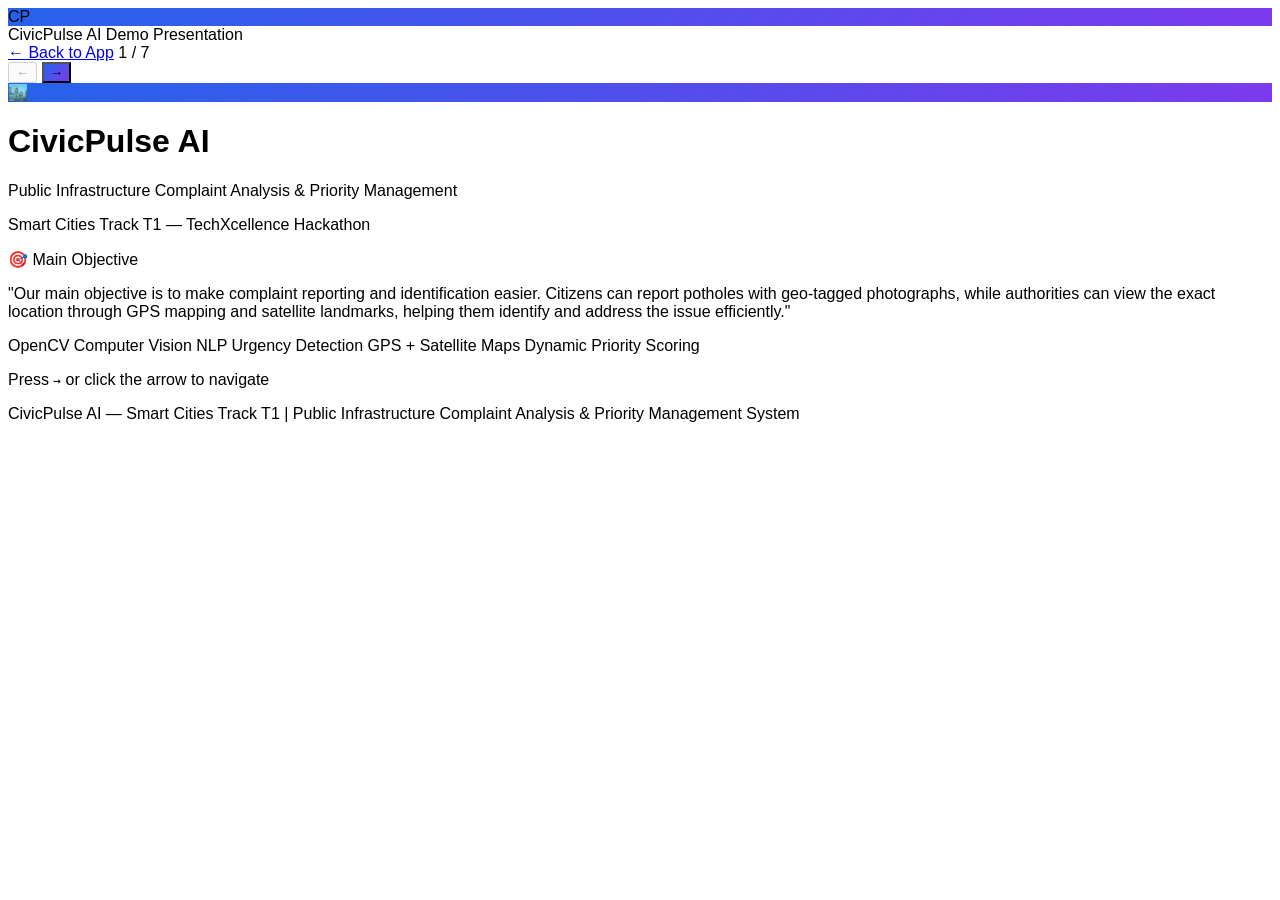
==== static/demo.html @ 75fb8941 "Add interactive demo presentation and authority street surroundings visual inspection hub" ====
<!DOCTYPE html>
<html lang="en">
<head>
  <meta charset="UTF-8">
  <meta name="viewport" content="width=device-width, initial-scale=1.0">
  <title>CivicPulse AI — Demo Presentation</title>
  <script src="https://cdn.tailwindcss.com"></script>
  <style>
    @keyframes fadeInUp {
      from { opacity: 0; transform: translateY(28px); }
      to   { opacity: 1; transform: translateY(0); }
    }
    @keyframes fadeInLeft {
      from { opacity: 0; transform: translateX(-32px); }
      to   { opacity: 1; transform: translateX(0); }
    }
    @keyframes fadeInRight {
      from { opacity: 0; transform: translateX(32px); }
      to   { opacity: 1; transform: translateX(0); }
    }
    @keyframes scaleIn {
      from { opacity: 0; transform: scale(0.88); }
      to   { opacity: 1; transform: scale(1); }
    }
    @keyframes pulseRing {
      0%   { box-shadow: 0 0 0 0 rgba(239,68,68,0.5); }
      70%  { box-shadow: 0 0 0 12px rgba(239,68,68,0); }
      100% { box-shadow: 0 0 0 0 rgba(239,68,68,0); }
    }
    @keyframes slideNumber {
      from { opacity: 0; transform: scale(0.5) rotate(-12deg); }
      to   { opacity: 1; transform: scale(1) rotate(0deg); }
    }
    .anim-fade-up    { animation: fadeInUp 0.6s ease-out both; }
    .anim-fade-left  { animation: fadeInLeft 0.55s ease-out both; }
    .anim-fade-right { animation: fadeInRight 0.55s ease-out both; }
    .anim-scale      { animation: scaleIn 0.5s ease-out both; }
    .anim-number     { animation: slideNumber 0.4s ease-out both; }
    .delay-1 { animation-delay: 0.12s; }
    .delay-2 { animation-delay: 0.24s; }
    .delay-3 { animation-delay: 0.38s; }
    .delay-4 { animation-delay: 0.52s; }
    .delay-5 { animation-delay: 0.66s; }
    .pulse-dot { animation: pulseRing 1.6s ease-out infinite; }

    .slide { display: none; }
    .slide.active { display: flex; }

    .progress-fill {
      transition: width 0.45s cubic-bezier(0.4, 0, 0.2, 1);
    }

    body {
      font-family: -apple-system, BlinkMacSystemFont, "Segoe UI", Roboto, Helvetica, Arial, sans-serif;
      overflow-x: hidden;
    }

    /* Custom scrollbar */
    ::-webkit-scrollbar { width: 6px; }
    ::-webkit-scrollbar-track { background: #f1f5f9; }
    ::-webkit-scrollbar-thumb { background: #cbd5e1; border-radius: 4px; }
    ::-webkit-scrollbar-thumb:hover { background: #94a3b8; }
  </style>
</head>
<body class="bg-slate-50 text-slate-900 antialiased min-h-screen flex flex-col select-none">

  <!-- Top Bar -->
  <div class="sticky top-0 z-50 bg-white/95 border-b border-slate-200 px-5 py-2.5 flex items-center justify-between" style="backdrop-filter:blur(12px);">
    <div class="flex items-center gap-2.5">
      <div class="w-9 h-9 rounded-xl flex items-center justify-center font-black text-white text-sm shadow-md" style="background: linear-gradient(135deg, #2563eb, #7c3aed);">CP</div>
      <div>
        <span class="font-extrabold text-sm text-slate-900">Civic<span class="text-blue-600">Pulse</span> AI</span>
        <span class="ml-1.5 text-xs font-bold px-1.5 py-0.5 rounded bg-blue-50 text-blue-700 border border-blue-200">Demo Presentation</span>
      </div>
    </div>
    <div class="flex items-center gap-4">
      <a href="/" class="text-xs font-bold text-slate-500 hover:text-blue-600 transition-colors">← Back to App</a>
      <span id="slide-counter" class="text-xs font-bold text-slate-400 hidden sm:inline">1 / 7</span>
      <div class="flex gap-1.5">
        <button onclick="prevSlide()" id="btn-prev" class="w-8 h-8 rounded-lg flex items-center justify-center text-sm font-bold border border-slate-200 bg-white text-slate-600 hover:bg-slate-50 shadow-sm transition-all" style="cursor:pointer;">←</button>
        <button onclick="nextSlide()" id="btn-next" class="w-8 h-8 rounded-lg flex items-center justify-center text-sm font-bold text-white shadow-md transition-all" style="cursor:pointer; background:linear-gradient(135deg,#2563eb,#7c3aed);">→</button>
      </div>
    </div>
  </div>

  <!-- Progress Bar -->
  <div class="w-full h-1 bg-slate-200">
    <div id="progress-bar" class="progress-fill h-full rounded-r" style="width:14.28%; background:linear-gradient(90deg,#2563eb,#7c3aed);"></div>
  </div>

  <!-- ============================================================ -->
  <!-- SLIDE 1: Title / System Overview                             -->
  <!-- ============================================================ -->
  <div class="slide active flex-1" id="slide-1">
    <div class="w-full flex flex-col items-center justify-center px-6 py-10 flex-1">
      <div class="text-center max-w-2xl mx-auto">
        <div class="anim-scale inline-flex items-center justify-center w-20 h-20 rounded-2xl mb-6 shadow-lg" style="background: linear-gradient(135deg, #2563eb, #7c3aed);">
          <span class="text-4xl">🏙️</span>
        </div>
        <h1 class="anim-fade-up text-4xl font-black text-slate-900 mb-3 leading-tight">
          Civic<span class="text-blue-600">Pulse</span> AI
        </h1>
        <p class="anim-fade-up delay-1 text-lg font-semibold text-violet-600">
          Public Infrastructure Complaint Analysis & Priority Management
        </p>
        <p class="anim-fade-up delay-2 text-sm text-slate-500 mt-2">
          Smart Cities Track T1 — TechXcellence Hackathon
        </p>

        <div class="anim-fade-up delay-3 mt-8 bg-white border border-slate-200 rounded-2xl p-6 text-left shadow-sm max-w-lg mx-auto">
          <p class="text-sm font-extrabold text-slate-900 mb-2 flex items-center gap-2">🎯 Main Objective</p>
          <p class="text-sm text-slate-600 leading-relaxed italic">
            "Our main objective is to make complaint reporting and identification easier. Citizens can report potholes with geo-tagged photographs, while authorities can view the exact location through GPS mapping and satellite landmarks, helping them identify and address the issue efficiently."
          </p>
        </div>

        <div class="anim-fade-up delay-4 mt-6 flex flex-wrap justify-center gap-2.5">
          <span class="px-3 py-1.5 rounded-lg text-xs font-bold bg-blue-50 text-blue-700 border border-blue-200">OpenCV Computer Vision</span>
          <span class="px-3 py-1.5 rounded-lg text-xs font-bold bg-violet-50 text-violet-700 border border-violet-200">NLP Urgency Detection</span>
          <span class="px-3 py-1.5 rounded-lg text-xs font-bold bg-emerald-50 text-emerald-700 border border-emerald-200">GPS + Satellite Maps</span>
          <span class="px-3 py-1.5 rounded-lg text-xs font-bold bg-amber-50 text-amber-700 border border-amber-200">Dynamic Priority Scoring</span>
        </div>

        <p class="anim-fade-up delay-5 text-xs text-slate-400 mt-8">
          Press <kbd class="px-1.5 py-0.5 rounded border border-slate-200 bg-white text-xs font-mono font-bold text-slate-600">→</kbd> or click the arrow to navigate
        </p>
      </div>
    </div>
  </div>

  <!-- ============================================================ -->
  <!-- SLIDE 2: Complaint Registration                              -->
  <!-- ============================================================ -->
  <div class="slide flex-1" id="slide-2">
    <div class="w-full flex flex-col items-center px-6 py-8 flex-1">
      <div class="max-w-2xl w-full">
        <div class="flex items-center gap-3 mb-6">
          <div class="anim-number w-11 h-11 rounded-xl flex items-center justify-center font-black text-white text-lg shadow-md" style="background:linear-gradient(135deg,#2563eb,#3b82f6);">1</div>
          <div class="anim-fade-right delay-1">
            <h2 class="text-2xl font-black text-slate-900">Complaint Registration</h2>
            <p class="text-sm text-slate-500">Citizens report infrastructure defects in seconds</p>
          </div>
        </div>

        <div class="anim-fade-up delay-2 bg-white border border-slate-200 rounded-2xl p-5 shadow-sm mb-4">
          <div class="flex gap-4 items-start">
            <div class="w-14 h-14 rounded-xl flex items-center justify-center shrink-0 text-3xl bg-blue-50">📸</div>
            <div>
              <p class="font-bold text-sm text-slate-900 mb-1">Upload a Defect Photo</p>
              <p class="text-sm text-slate-500 leading-relaxed">
                The citizen snaps a photo of the pothole, broken pipe, dangling wire, or garbage dump. The image is immediately sent to the <strong class="text-slate-700">OpenCV AI engine</strong> for defect severity analysis.
              </p>
            </div>
          </div>
        </div>

        <div class="anim-fade-up delay-3 bg-white border border-slate-200 rounded-2xl p-5 shadow-sm mb-4">
          <div class="flex gap-4 items-start">
            <div class="w-14 h-14 rounded-xl flex items-center justify-center shrink-0 text-3xl bg-violet-50">🧠</div>
            <div>
              <p class="font-bold text-sm text-slate-900 mb-1">AI Analyzes Severity in Real-Time</p>
              <p class="text-sm text-slate-500 leading-relaxed">
                Computer Vision detects crack edges, crater contours, and dark voids. The NLP engine scans the description for safety keywords like <span class="font-bold text-red-600">"hospital"</span>, <span class="font-bold text-red-600">"school"</span>, <span class="font-bold text-red-600">"live wire"</span>.
              </p>
            </div>
          </div>
        </div>

        <div class="anim-fade-up delay-4 bg-white border border-slate-200 rounded-2xl p-5 shadow-sm">
          <div class="flex gap-4 items-start">
            <div class="w-14 h-14 rounded-xl flex items-center justify-center shrink-0 text-3xl bg-amber-50">⚡</div>
            <div>
              <p class="font-bold text-sm text-slate-900 mb-1">Instant Triage Result</p>
              <p class="text-sm text-slate-500 leading-relaxed">
                Within seconds, the citizen sees the computed <strong class="text-slate-700">Priority Score</strong> (e.g., 96/100 CRITICAL), the <strong class="text-slate-700">SLA deadline</strong> (&lt; 6 hours), and the <strong class="text-slate-700">department</strong> automatically assigned (Roads & PWD).
              </p>
            </div>
          </div>
        </div>
      </div>
    </div>
  </div>

  <!-- ============================================================ -->
  <!-- SLIDE 3: Geo-Tagging                                         -->
  <!-- ============================================================ -->
  <div class="slide flex-1" id="slide-3">
    <div class="w-full flex flex-col items-center px-6 py-8 flex-1">
      <div class="max-w-2xl w-full">
        <div class="flex items-center gap-3 mb-6">
          <div class="anim-number w-11 h-11 rounded-xl flex items-center justify-center font-black text-white text-lg shadow-md" style="background:linear-gradient(135deg,#059669,#10b981);">2</div>
          <div class="anim-fade-right delay-1">
            <h2 class="text-2xl font-black text-slate-900">Geo-Tagging</h2>
            <p class="text-sm text-slate-500">Automatic GPS coordinate capture</p>
          </div>
        </div>

        <div class="anim-fade-up delay-2 bg-white border border-slate-200 rounded-2xl p-5 shadow-sm mb-4">
          <p class="text-sm text-slate-500 leading-relaxed mb-4">
            The system automatically captures the <strong class="text-slate-800">exact GPS coordinates</strong> of the reported defect. No manual address entry needed.
          </p>

          <!-- GPS Coordinates Display -->
          <div class="rounded-xl p-4 border border-emerald-200 bg-emerald-50/50">
            <div class="flex items-center gap-2 mb-3">
              <div class="w-3 h-3 rounded-full pulse-dot bg-red-500"></div>
              <span class="text-xs font-extrabold text-emerald-700 uppercase tracking-wider">LIVE GPS LOCK</span>
            </div>
            <div class="grid grid-cols-2 gap-3">
              <div class="rounded-xl p-3 bg-white border border-slate-200 shadow-sm">
                <span class="text-xs text-slate-400 font-semibold">Latitude</span>
                <p class="text-xl font-black font-mono text-slate-900">12.9634°N</p>
              </div>
              <div class="rounded-xl p-3 bg-white border border-slate-200 shadow-sm">
                <span class="text-xs text-slate-400 font-semibold">Longitude</span>
                <p class="text-xl font-black font-mono text-slate-900">77.5755°E</p>
              </div>
            </div>
            <p class="text-xs text-slate-500 mt-3 font-semibold">📍 Victoria Hospital Emergency Gate, Kalasipalya, Bengaluru</p>
          </div>
        </div>

        <div class="anim-fade-up delay-3 bg-white border border-slate-200 rounded-2xl p-5 shadow-sm">
          <p class="font-bold text-sm text-slate-900 mb-2">🎯 Rapido-Style Precision Micro-Pinning</p>
          <p class="text-sm text-slate-500 leading-relaxed">
            Citizens can <strong class="text-slate-700">drag a pin on a satellite map</strong> to mark the exact lane, building gate, or road divider — even if the GPS is off by a few meters. This gives field crews sub-10m accuracy for locating defects.
          </p>
          <div class="mt-3 rounded-xl p-3 border border-blue-200 bg-blue-50/50">
            <p class="text-xs font-bold text-blue-700">💡 Why this matters</p>
            <p class="text-xs text-slate-500 mt-1">Standard GPS has 5–15m error. A pothole on a 4-lane road could be on any lane. Micro-pinning on satellite imagery eliminates ambiguity.</p>
          </div>
        </div>
      </div>
    </div>
  </div>

  <!-- ============================================================ -->
  <!-- SLIDE 4: Satellite Image Integration                         -->
  <!-- ============================================================ -->
  <div class="slide flex-1" id="slide-4">
    <div class="w-full flex flex-col items-center px-6 py-8 flex-1">
      <div class="max-w-2xl w-full">
        <div class="flex items-center gap-3 mb-6">
          <div class="anim-number w-11 h-11 rounded-xl flex items-center justify-center font-black text-white text-lg shadow-md" style="background:linear-gradient(135deg,#0891b2,#06b6d4);">3</div>
          <div class="anim-fade-right delay-1">
            <h2 class="text-2xl font-black text-slate-900">Satellite Image Integration</h2>
            <p class="text-sm text-slate-500">High-resolution aerial view of defect sites</p>
          </div>
        </div>

        <div class="anim-fade-up delay-2 bg-white border border-slate-200 rounded-2xl overflow-hidden shadow-sm mb-4">
          <div class="px-5 py-3 flex items-center justify-between border-b border-slate-200 bg-slate-50">
            <span class="text-xs font-extrabold text-slate-700">🛰️ Esri World Imagery — Zoom Level 19</span>
            <span class="text-xs font-mono font-bold px-2 py-0.5 rounded-full border border-cyan-200 bg-cyan-50 text-cyan-700">LIVE</span>
          </div>
          <div class="p-5">
            <div class="rounded-xl border-2 border-dashed border-cyan-300 p-8 text-center bg-cyan-50/30">
              <span class="text-5xl block mb-3">🛰️</span>
              <p class="text-sm font-bold text-slate-800">Split-Screen Map View</p>
              <p class="text-xs text-slate-500 mt-1.5 max-w-sm mx-auto leading-relaxed">Top panel shows Esri satellite close-up at zoom-19 for building-level detail. Bottom panel shows OpenStreetMap road view with all complaint markers and 65m zones.</p>
            </div>
          </div>
        </div>

        <div class="anim-fade-up delay-3 grid grid-cols-2 gap-3">
          <div class="bg-white border border-slate-200 rounded-2xl p-4 shadow-sm">
            <span class="text-2xl block mb-2">📡</span>
            <p class="text-sm font-bold text-slate-800">Esri Aerial Tiles</p>
            <p class="text-xs text-slate-500 mt-1 leading-relaxed">High-resolution satellite imagery showing individual buildings, lanes, and road markings.</p>
          </div>
          <div class="bg-white border border-slate-200 rounded-2xl p-4 shadow-sm">
            <span class="text-2xl block mb-2">🗺️</span>
            <p class="text-sm font-bold text-slate-800">OSM Road Map</p>
            <p class="text-xs text-slate-500 mt-1 leading-relaxed">Labeled streets, landmarks, and navigable routes for crew dispatch planning.</p>
          </div>
        </div>

        <div class="anim-fade-up delay-4 mt-4 bg-white border border-slate-200 rounded-2xl p-4 shadow-sm">
          <div class="flex gap-3 items-start">
            <span class="text-xl shrink-0">🔗</span>
            <div>
              <p class="text-sm font-bold text-slate-800">Google Maps Deep-Link</p>
              <p class="text-xs text-slate-500 mt-0.5">Each marker includes a one-click "Open in Google Maps" link so field crews can navigate with turn-by-turn directions using their phone.</p>
            </div>
          </div>
        </div>
      </div>
    </div>
  </div>

  <!-- ============================================================ -->
  <!-- SLIDE 5: Authority Dashboard                                 -->
  <!-- ============================================================ -->
  <div class="slide flex-1" id="slide-5">
    <div class="w-full flex flex-col items-center px-6 py-8 flex-1">
      <div class="max-w-2xl w-full">
        <div class="flex items-center gap-3 mb-6">
          <div class="anim-number w-11 h-11 rounded-xl flex items-center justify-center font-black text-white text-lg shadow-md" style="background:linear-gradient(135deg,#dc2626,#ef4444);">4</div>
          <div class="anim-fade-right delay-1">
            <h2 class="text-2xl font-black text-slate-900">Authority Dashboard</h2>
            <p class="text-sm text-slate-500">Municipal Command Center & GIS Operations</p>
          </div>
        </div>

        <div class="anim-fade-up delay-2 bg-white border border-slate-200 rounded-2xl p-5 shadow-sm mb-4">
          <p class="text-sm text-slate-500 leading-relaxed mb-4">
            When the authority logs in, they see a <strong class="text-slate-800">real-time priority dispatch queue</strong> ranked by AI-computed risk scores. Each ticket displays the geo-tagged photograph, exact GPS location, and nearby satellite landmarks.
          </p>

          <!-- Real Street Photos Showcase -->
          <div class="rounded-2xl p-4 border border-slate-200 bg-slate-50 mb-4">
            <div class="flex items-center justify-between mb-2">
              <span class="text-xs font-mono font-bold px-2 py-0.5 rounded bg-blue-50 text-blue-700 border border-blue-200">#CP-BLR-8012</span>
              <span class="text-xs font-extrabold px-2.5 py-0.5 rounded bg-red-50 text-red-600 border border-red-200">🔴 CRITICAL (96/100)</span>
            </div>
            <p class="text-sm font-bold text-slate-900 mb-2">Severe Crater Pothole blocking Ambulance Entrance</p>
            
            <!-- Side-by-Side Street & Surroundings Inspection -->
            <div class="grid grid-cols-2 gap-3 mb-3">
              <div class="rounded-xl overflow-hidden border border-slate-300 bg-slate-900 relative">
                <img src="/uploads/streetview_pothole_pin.jpg" alt="Pothole with Location Pin" class="w-full h-44 object-cover">
                <div class="absolute bottom-2 left-2 bg-slate-900/80 text-white text-[10px] font-bold px-2 py-0.5 rounded backdrop-blur-sm">
                  📍 Exact Defect Pin & Road Trench
                </div>
              </div>
              <div class="rounded-xl overflow-hidden border border-slate-300 bg-slate-900 relative">
                <img src="/uploads/streetview_pothole_surroundings.jpg" alt="Surroundings & Street View" class="w-full h-44 object-cover">
                <div class="absolute bottom-2 left-2 bg-slate-900/80 text-white text-[10px] font-bold px-2 py-0.5 rounded backdrop-blur-sm">
                  🔄 360° Surroundings & Landmarks
                </div>
              </div>
            </div>

            <p class="text-xs text-slate-500 mb-2 font-medium">📍 Victoria Hospital Emergency Gate, Kalasipalya, Bengaluru (12.9634, 77.5755)</p>
            <div class="flex flex-wrap items-center gap-3 text-xs text-slate-500 mb-3">
              <span>🏢 Roads & PWD</span>
              <span>⏰ SLA: &lt; 6 hours</span>
              <span class="font-bold text-amber-700">👥 8 citizen reports merged</span>
            </div>

            <div class="flex flex-wrap gap-2">
              <a href="https://www.google.com/maps/@12.9634,77.5755,3a,75y,90t/data=!3m6!1e1" target="_blank" class="px-3 py-1.5 rounded-lg text-xs font-bold text-white shadow-sm flex items-center gap-1.5" style="background:#2563eb;">
                🌐 Open Live 360° in Google Maps ↗
              </a>
              <span class="px-3 py-1.5 rounded-lg text-xs font-bold text-white shadow-sm" style="background:#0891b2;">🛰️ Satellite Close-Up</span>
              <span class="px-3 py-1.5 rounded-lg text-xs font-bold text-white shadow-sm" style="background:#4f46e5;">Dispatch Crew</span>
            </div>
          </div>

          <div class="grid grid-cols-3 gap-3 text-center">
            <div class="rounded-xl p-3 border border-slate-200 bg-slate-50">
              <span class="text-2xl font-black text-red-600 block">4</span>
              <p class="text-xs font-semibold text-slate-500">Critical Active</p>
            </div>
            <div class="rounded-xl p-3 border border-slate-200 bg-slate-50">
              <span class="text-2xl font-black text-indigo-600 block">25</span>
              <p class="text-xs font-semibold text-slate-500">Duplicates Merged</p>
            </div>
            <div class="rounded-xl p-3 border border-slate-200 bg-slate-50">
              <span class="text-2xl font-black text-emerald-600 block">2</span>
              <p class="text-xs font-semibold text-slate-500">AI-Verified Repairs</p>
            </div>
          </div>
        </div>
      </div>
    </div>
  </div>

  <!-- ============================================================ -->
  <!-- SLIDE 6: Easy Identification                                 -->
  <!-- ============================================================ -->
  <div class="slide flex-1" id="slide-6">
    <div class="w-full flex flex-col items-center px-6 py-8 flex-1">
      <div class="max-w-2xl w-full">
        <div class="flex items-center gap-3 mb-6">
          <div class="anim-number w-11 h-11 rounded-xl flex items-center justify-center font-black text-white text-lg shadow-md" style="background:linear-gradient(135deg,#d97706,#f59e0b);">5</div>
          <div class="anim-fade-right delay-1">
            <h2 class="text-2xl font-black text-slate-900">Easy Identification</h2>
            <p class="text-sm text-slate-500">Locate defects even without a street address</p>
          </div>
        </div>

        <div class="anim-fade-up delay-2 bg-white border border-slate-200 rounded-2xl p-5 shadow-sm mb-4">
          <p class="text-sm text-slate-500 leading-relaxed mb-4">
            Many potholes exist in areas with <strong class="text-slate-800">no clear street address</strong> — unmarked lanes, internal colony roads, service roads under flyovers. CivicPulse solves this:
          </p>

          <div class="space-y-3">
            <div class="flex items-start gap-3 p-3.5 rounded-xl border border-slate-200 bg-slate-50/50">
              <span class="text-xl shrink-0 mt-0.5">📍</span>
              <div>
                <p class="text-sm font-bold text-slate-800">GPS Pin + Satellite Overlay</p>
                <p class="text-xs text-slate-500 mt-0.5 leading-relaxed">The red pin is shown on high-res satellite imagery. Authorities can see exactly which lane, gate, or divider the defect is near.</p>
              </div>
            </div>

            <div class="flex items-start gap-3 p-3.5 rounded-xl border border-slate-200 bg-slate-50/50">
              <span class="text-xl shrink-0 mt-0.5">🏫</span>
              <div>
                <p class="text-sm font-bold text-slate-800">Nearby Landmark Anchoring</p>
                <p class="text-xs text-slate-500 mt-0.5 leading-relaxed">Buildings, schools, hospitals, and metro stations visible on the satellite map act as reference landmarks — even without a formal address.</p>
              </div>
            </div>

            <div class="flex items-start gap-3 p-3.5 rounded-xl border border-slate-200 bg-slate-50/50">
              <span class="text-xl shrink-0 mt-0.5">🔴</span>
              <div>
                <p class="text-sm font-bold text-slate-800">65-Meter De-Duplication Buffer</p>
                <p class="text-xs text-slate-500 mt-0.5 leading-relaxed">Dashed circles around each complaint show the spatial zone. Multiple reports in the same area automatically merge — confirming the location and boosting priority.</p>
              </div>
            </div>

            <div class="flex items-start gap-3 p-3.5 rounded-xl border border-slate-200 bg-slate-50/50">
              <span class="text-xl shrink-0 mt-0.5">📝</span>
              <div>
                <p class="text-sm font-bold text-slate-800">Access Instructions</p>
                <p class="text-xs text-slate-500 mt-0.5 leading-relaxed">"Left lane, 10m before Victoria emergency ramp entrance" — citizens add gate notes that help field crews navigate the last few meters.</p>
              </div>
            </div>
          </div>
        </div>
      </div>
    </div>
  </div>

  <!-- ============================================================ -->
  <!-- SLIDE 7: Conclusion / Key Takeaway                           -->
  <!-- ============================================================ -->
  <div class="slide flex-1" id="slide-7">
    <div class="w-full flex flex-col items-center justify-center px-6 py-10 flex-1">
      <div class="text-center max-w-xl mx-auto">
        <div class="anim-scale inline-flex items-center justify-center w-20 h-20 rounded-2xl mb-6 shadow-lg" style="background: linear-gradient(135deg, #059669, #10b981);">
          <span class="text-4xl">✅</span>
        </div>

        <h2 class="anim-fade-up text-3xl font-black text-slate-900 mb-4 leading-tight">
          Making Civic Complaints <span class="text-blue-600">Intelligent</span>
        </h2>

        <div class="anim-fade-up delay-1 bg-white border border-slate-200 rounded-2xl p-6 shadow-sm text-left mb-6">
          <p class="text-sm text-slate-600 leading-relaxed italic">
            "Our main objective is to make complaint reporting and identification easier. Citizens can report potholes with geo-tagged photographs, while authorities can view the exact location through GPS mapping and satellite landmarks, helping them identify and address the issue efficiently."
          </p>
        </div>

        <div class="anim-fade-up delay-2 grid grid-cols-2 sm:grid-cols-4 gap-3 max-w-lg mx-auto mb-8">
          <div class="rounded-xl p-3 border border-slate-200 bg-white shadow-sm">
            <span class="text-2xl block mb-1">📸</span>
            <p class="text-xs font-bold text-slate-800">Photo → AI</p>
          </div>
          <div class="rounded-xl p-3 border border-slate-200 bg-white shadow-sm">
            <span class="text-2xl block mb-1">📍</span>
            <p class="text-xs font-bold text-slate-800">GPS → Pin</p>
          </div>
          <div class="rounded-xl p-3 border border-slate-200 bg-white shadow-sm">
            <span class="text-2xl block mb-1">🧠</span>
            <p class="text-xs font-bold text-slate-800">AI → Priority</p>
          </div>
          <div class="rounded-xl p-3 border border-slate-200 bg-white shadow-sm">
            <span class="text-2xl block mb-1">🚀</span>
            <p class="text-xs font-bold text-slate-800">Dispatch → Fix</p>
          </div>
        </div>

        <div class="anim-fade-up delay-3 mb-6">
          <a href="/" class="inline-flex items-center gap-2 px-6 py-3 rounded-xl text-sm font-extrabold text-white shadow-lg transition-all hover:shadow-xl" style="background:linear-gradient(135deg,#2563eb,#7c3aed);">
            🚀 Launch Live Application →
          </a>
        </div>

        <div class="anim-fade-up delay-4">
          <p class="text-sm font-bold text-slate-700">Civic<span class="text-blue-600">Pulse</span> AI</p>
          <p class="text-xs text-slate-400 mt-0.5">TechXcellence Hackathon — Smart Cities Track T1 — Problem Statement #4</p>
        </div>
      </div>
    </div>
  </div>

  <!-- Footer -->
  <footer class="border-t border-slate-200 py-3 px-6 text-center text-xs font-medium text-slate-400 bg-white mt-auto">
    CivicPulse AI — Smart Cities Track T1 | Public Infrastructure Complaint Analysis & Priority Management System
  </footer>

  <script>
    const TOTAL_SLIDES = 7;
    let currentSlide = 1;

    function showSlide(n) {
      // Hide all slides and reset animations
      document.querySelectorAll('.slide').forEach(s => {
        s.classList.remove('active');
        s.querySelectorAll('[class*="anim-"]').forEach(el => {
          el.style.animation = 'none';
          el.offsetHeight; // trigger reflow
          el.style.animation = '';
        });
      });

      const target = document.getElementById('slide-' + n);
      if (target) target.classList.add('active');

      currentSlide = n;
      document.getElementById('slide-counter').textContent = n + ' / ' + TOTAL_SLIDES;
      document.getElementById('progress-bar').style.width = ((n / TOTAL_SLIDES) * 100) + '%';

      document.getElementById('btn-prev').style.opacity = n === 1 ? '0.35' : '1';
      document.getElementById('btn-next').style.opacity = n === TOTAL_SLIDES ? '0.35' : '1';

      // Scroll to top of page on slide change
      window.scrollTo({ top: 0, behavior: 'smooth' });
    }

    function nextSlide() {
      if (currentSlide < TOTAL_SLIDES) showSlide(currentSlide + 1);
    }

    function prevSlide() {
      if (currentSlide > 1) showSlide(currentSlide - 1);
    }

    // Keyboard navigation
    document.addEventListener('keydown', (e) => {
      if (e.key === 'ArrowRight' || e.key === ' ') { e.preventDefault(); nextSlide(); }
      if (e.key === 'ArrowLeft') { e.preventDefault(); prevSlide(); }
      if (e.key === 'Home') { e.preventDefault(); showSlide(1); }
      if (e.key === 'End') { e.preventDefault(); showSlide(TOTAL_SLIDES); }
    });

    // Touch swipe support for mobile
    let touchStartX = 0;
    document.addEventListener('touchstart', (e) => { touchStartX = e.changedTouches[0].screenX; }, { passive: true });
    document.addEventListener('touchend', (e) => {
      const delta = e.changedTouches[0].screenX - touchStartX;
      if (delta < -50) nextSlide();
      else if (delta > 50) prevSlide();
    }, { passive: true });

    showSlide(1);
  </script>
</body>
</html>
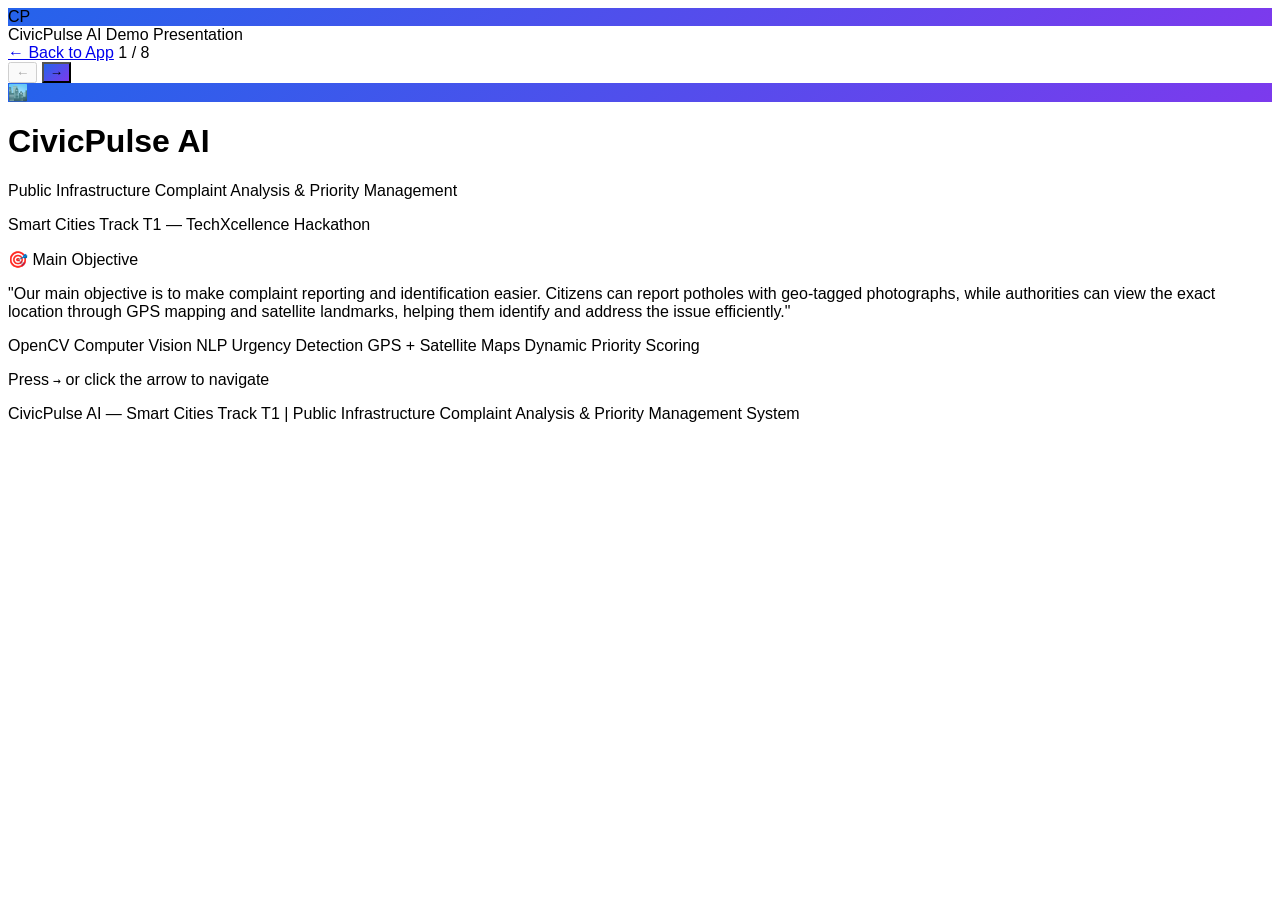
==== commit f4787952: "docs: Add Future Scope & Technological Roadmap slide to demo presentation" ====
--- a/static/demo.html
+++ b/static/demo.html
@@ -339,8 +339,11 @@
             </div>
 
             <div class="flex flex-wrap gap-2">
-              <a href="https://www.google.com/maps/@12.9634,77.5755,3a,75y,90t/data=!3m6!1e1" target="_blank" class="px-3 py-1.5 rounded-lg text-xs font-bold text-white shadow-sm flex items-center gap-1.5" style="background:#2563eb;">
-                🌐 Open Live 360° in Google Maps ↗
+              <a href="https://www.google.com/maps/@?api=1&map_action=pano&viewpoint=12.9634,77.5755" target="_blank" rel="noopener noreferrer" class="px-3 py-1.5 rounded-lg text-xs font-bold text-white shadow-sm flex items-center gap-1.5" style="background:#2563eb;">
+                🌐 Open Live 360° Street View ↗
+              </a>
+              <a href="https://maps.google.com/?q=12.9634,77.5755&cbll=12.9634,77.5755&layer=c" target="_blank" rel="noopener noreferrer" class="px-3 py-1.5 rounded-lg text-xs font-bold text-slate-700 bg-white border border-slate-300 shadow-sm flex items-center gap-1.5">
+                📍 Exact Pin ↗
               </a>
               <span class="px-3 py-1.5 rounded-lg text-xs font-bold text-white shadow-sm" style="background:#0891b2;">🛰️ Satellite Close-Up</span>
               <span class="px-3 py-1.5 rounded-lg text-xs font-bold text-white shadow-sm" style="background:#4f46e5;">Dispatch Crew</span>
@@ -424,9 +427,87 @@
   </div>
 
   <!-- ============================================================ -->
-  <!-- SLIDE 7: Conclusion / Key Takeaway                           -->
+    <!-- ============================================================ -->
+  <!-- SLIDE 7: Future Scope & Technological Roadmap                 -->
   <!-- ============================================================ -->
   <div class="slide flex-1" id="slide-7">
+    <div class="w-full flex flex-col items-center px-6 py-6 flex-1">
+      <div class="max-w-4xl w-full">
+        <div class="flex items-center gap-3 mb-5">
+          <div class="anim-number w-11 h-11 rounded-xl flex items-center justify-center font-black text-white text-lg shadow-md" style="background:linear-gradient(135deg,#7c3aed,#9333ea);">6</div>
+          <div class="anim-fade-right delay-1">
+            <h2 class="text-2xl font-black text-slate-900">Future Scope & Technological Roadmap</h2>
+            <p class="text-sm text-slate-500">Scaling capabilities, emerging technology integrations, and long-term civic impact</p>
+          </div>
+        </div>
+
+        <!-- 4-Pillar Grid -->
+        <div class="grid grid-cols-1 md:grid-cols-2 gap-4">
+          
+          <!-- Pillar 1: Improvements & Additional Features -->
+          <div class="anim-fade-up delay-1 bg-white border border-slate-200 rounded-2xl p-4 shadow-sm hover:border-blue-300 transition-all">
+            <div class="flex items-center gap-2 mb-2">
+              <span class="w-8 h-8 rounded-lg bg-blue-50 text-blue-600 flex items-center justify-center text-base font-bold">🛠️</span>
+              <h3 class="text-sm font-extrabold text-slate-900">1. Solution Improvements & Features</h3>
+            </div>
+            <ul class="text-xs text-slate-600 space-y-1.5 leading-relaxed list-disc list-inside">
+              <li><strong class="text-slate-800">Edge-AI Offline App:</strong> On-device YOLOv8 / ONNX inference for instant defect detection without cellular network.</li>
+              <li><strong class="text-slate-800">Multilingual Voice Intake:</strong> Speech-to-text in regional Indian languages (Kannada, Hindi, Tamil, Telugu) with automatic hazard extraction.</li>
+              <li><strong class="text-slate-800">WhatsApp / Telegram Civic Bot:</strong> Report defects via photo and WhatsApp live-location without requiring app installation.</li>
+              <li><strong class="text-slate-800">Dynamic Contractor Penalty & Reward:</strong> Automated liquidated damages linked to AI Before-After repair contour audit.</li>
+            </ul>
+          </div>
+
+          <!-- Pillar 2: Scaling Across Sectors -->
+          <div class="anim-fade-up delay-2 bg-white border border-slate-200 rounded-2xl p-4 shadow-sm hover:border-emerald-300 transition-all">
+            <div class="flex items-center gap-2 mb-2">
+              <span class="w-8 h-8 rounded-lg bg-emerald-50 text-emerald-600 flex items-center justify-center text-base font-bold">🌐</span>
+              <h3 class="text-sm font-extrabold text-slate-900">2. Scaling & Multi-Sector Expansion</h3>
+            </div>
+            <ul class="text-xs text-slate-600 space-y-1.5 leading-relaxed list-disc list-inside">
+              <li><strong class="text-slate-800">Pan-India Municipalities:</strong> Multi-tenant rollout to BMC Mumbai, GHMC Hyderabad, GCC Chennai, and NDMC Delhi.</li>
+              <li><strong class="text-slate-800">National & State Highways (NHAI):</strong> Real-time corridor defect monitoring across thousands of highway kilometers.</li>
+              <li><strong class="text-slate-800">Transit & Rail Infrastructure:</strong> Inspection of Metro viaducts, railway track fissures, and catenary power lines.</li>
+              <li><strong class="text-slate-800">Smart Campuses & SEZs:</strong> Private industrial estates, tech corridors (ITPL/Electronic City), and airport facilities.</li>
+            </ul>
+          </div>
+
+          <!-- Pillar 3: Integration with Advanced Technologies -->
+          <div class="anim-fade-up delay-3 bg-white border border-slate-200 rounded-2xl p-4 shadow-sm hover:border-purple-300 transition-all">
+            <div class="flex items-center gap-2 mb-2">
+              <span class="w-8 h-8 rounded-lg bg-purple-50 text-purple-600 flex items-center justify-center text-base font-bold">🤖</span>
+              <h3 class="text-sm font-extrabold text-slate-900">3. Advanced Tech (IoT, Drones & Blockchain)</h3>
+            </div>
+            <ul class="text-xs text-slate-600 space-y-1.5 leading-relaxed list-disc list-inside">
+              <li><strong class="text-slate-800">Autonomous Bus & Fleet AI Dashcams:</strong> BMTC buses and garbage tippers continuously scan 100% of roads passively.</li>
+              <li><strong class="text-slate-800">IoT Acoustic Leak & Vibration Sensors:</strong> Pipeline flow sensors and roadbed accelerometers detect bursts before cavities form.</li>
+              <li><strong class="text-slate-800">Blockchain Proof-of-Work:</strong> Immutable ledger recording ticket timestamps, contractor dispatch, and before/after verification hashes.</li>
+              <li><strong class="text-slate-800">Generative AI Dispatch Copilot:</strong> LLM agents automatically generate contractor work orders, asphalt volume estimates, and BOMs.</li>
+            </ul>
+          </div>
+
+          <!-- Pillar 4: Real-World Deployment & Long-Term Impact -->
+          <div class="anim-fade-up delay-4 bg-white border border-slate-200 rounded-2xl p-4 shadow-sm hover:border-amber-300 transition-all">
+            <div class="flex items-center gap-2 mb-2">
+              <span class="w-8 h-8 rounded-lg bg-amber-50 text-amber-600 flex items-center justify-center text-base font-bold">📈</span>
+              <h3 class="text-sm font-extrabold text-slate-900">4. Real-World Deployment & Impact</h3>
+            </div>
+            <ul class="text-xs text-slate-600 space-y-1.5 leading-relaxed list-disc list-inside">
+              <li><strong class="text-slate-800">SLA Slashed from 21 Days to &lt; 24 Hours:</strong> Automated triage routes directly to zonal field crews with 0 administrative lag.</li>
+              <li><strong class="text-slate-800">Zero Pothole Fatalities:</strong> Eliminates two-wheeler skids and ambulance delays around sensitive transit corridors.</li>
+              <li><strong class="text-slate-800">Massive Fiscal Savings:</strong> Deduplication prevents duplicate payments; prevents ghost billings via visual AI audits.</li>
+              <li><strong class="text-slate-800">Data-Driven Urban Planning:</strong> Heatmap intelligence identifies recurring structural road failure zones for long-term re-laying.</li>
+            </ul>
+          </div>
+
+        </div>
+      </div>
+    </div>
+  </div>
+
+  <!-- SLIDE 8: Conclusion / Key Takeaway                           -->
+  <!-- ============================================================ -->
+  <div class="slide flex-1" id="slide-8">
     <div class="w-full flex flex-col items-center justify-center px-6 py-10 flex-1">
       <div class="text-center max-w-xl mx-auto">
         <div class="anim-scale inline-flex items-center justify-center w-20 h-20 rounded-2xl mb-6 shadow-lg" style="background: linear-gradient(135deg, #059669, #10b981);">
@@ -482,7 +563,7 @@
   </footer>
 
   <script>
-    const TOTAL_SLIDES = 7;
+    const TOTAL_SLIDES = 8;
     let currentSlide = 1;
 
     function showSlide(n) {
